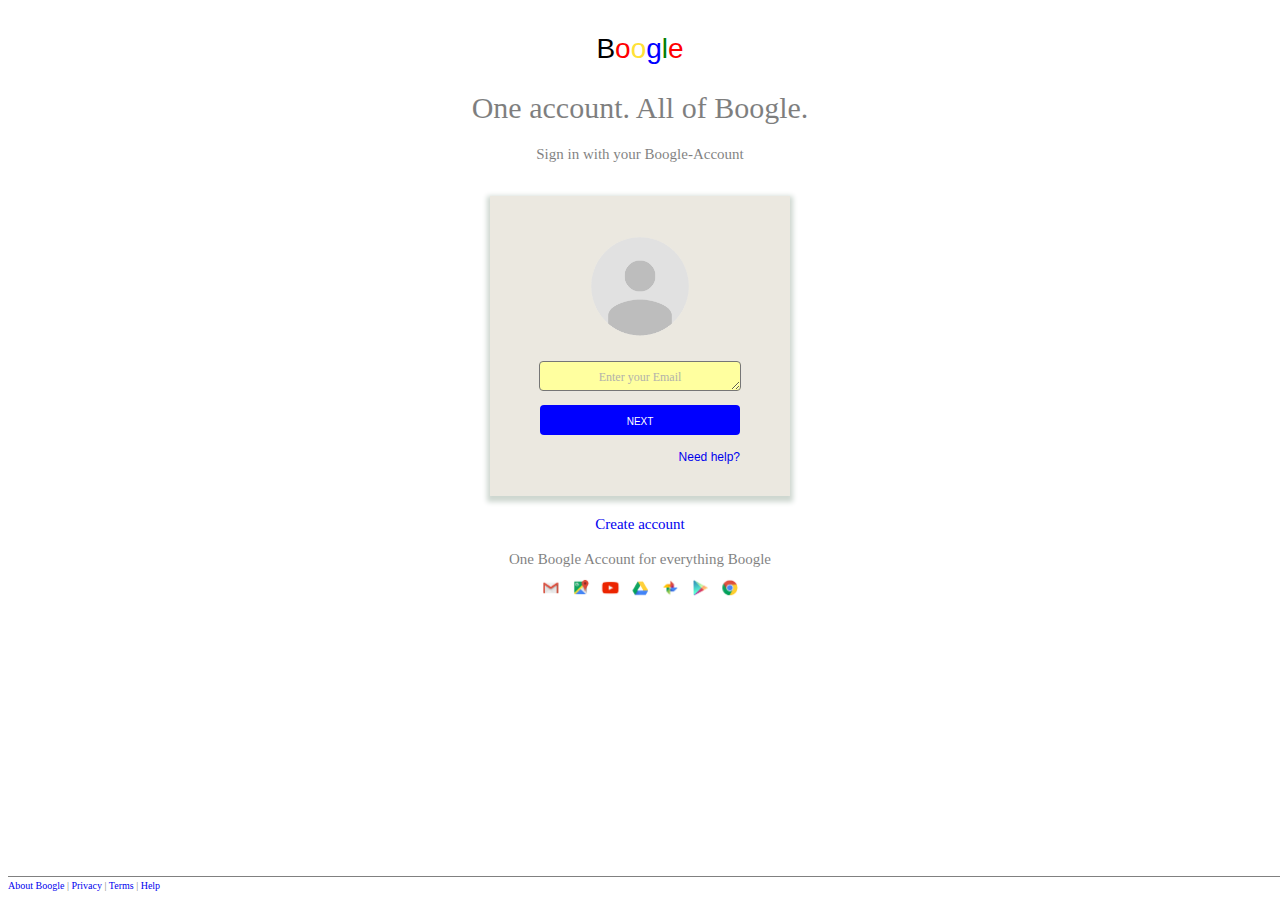
==== 3.3 Boogle Login/index.html @ ed03c240 "boogle 1.0" ====
<!DOCTYPE html>
<html lang="de">
<head>
    <meta charset="UTF-8">
    <meta name="author" content="Michael Reitberger">
    <meta name="description" content="Boogle Login">
    <meta name="keywords" content="Boogle, Search-Engine">
    <title>LOGIN to Boogle</title>
    <link rel="stylesheet" href="stylesheet.css" />
</head>

<body>

    <div id="header" align="center">
        B<span style="color:red">o</span><span style="color:#ffe136">o</span><span style="color:blue">g</span><span style="color:green">l</span><span style="color:red">e</span>
    </div>

    <div id="message1" align="center">
        One account. All of Boogle.
    </div>

    <div class="message2" align="center">
        Sign in with your Boogle-Account
    </div>

    <div id="outer1">
        <div id="boxgrey">
            <div id="inner1" align="center">
                <img src="Userface.png" style="height:100 px; width: 100px; padding: 40px 0px 0px 0px;"/>
            </div>
            <div id="inner2" align="center">
                <textarea id="texta">Enter your Email</textarea>
                <a href="https://upload.wikimedia.org/wikipedia/commons/thumb/5/52/Bundesstra%C3%9Fe_404_number.svg/1200px-Bundesstra%C3%9Fe_404_number.svg.png"><button id="next">NEXT</button></a>
                <div id="linkn">
                <a href="http://static.woxikon.com/images/zitate/2208.gif">Need help?</a>
                </div>
            </div>
        </div>
    </div>

    <div id="accountlink" align="center">
        <a href="https://upload.wikimedia.org/wikipedia/commons/thumb/5/52/Bundesstra%C3%9Fe_404_number.svg/1200px-Bundesstra%C3%9Fe_404_number.svg.png">Create account</a>
    </div>

    <div class="message2" align="center" style="opacity: 1;">
        <span style="opacity: 0.5;">One Boogle Account for everything Boogle</span><br><img src="Logos.png" style="height: 20px; padding: 10px 0px 0px 0px;" align="center" />
    </div>

    <div id="footer">
        <a href="https://upload.wikimedia.org/wikipedia/commons/thumb/5/52/Bundesstra%C3%9Fe_404_number.svg/1200px-Bundesstra%C3%9Fe_404_number.svg.png">About Boogle</a> | <a href="https://upload.wikimedia.org/wikipedia/commons/thumb/5/52/Bundesstra%C3%9Fe_404_number.svg/1200px-Bundesstra%C3%9Fe_404_number.svg.png">Privacy</a> | <a href="https://upload.wikimedia.org/wikipedia/commons/thumb/5/52/Bundesstra%C3%9Fe_404_number.svg/1200px-Bundesstra%C3%9Fe_404_number.svg.png">Terms</a> | <a href="https://upload.wikimedia.org/wikipedia/commons/thumb/5/52/Bundesstra%C3%9Fe_404_number.svg/1200px-Bundesstra%C3%9Fe_404_number.svg.png">Help</a>
    </div>

</body>

</html>
---- 3.3 Boogle Login/stylesheet.css ----
#header {
    background-color: white;
    height: 50px;
    margin: 0 auto;
    padding-top: 25px;
    font-family: sans-serif;
    font-size: 28px;
    font-style: bold;
}

a {
    text-decoration: none;
    }

#message1 {
    background-color: white;
    height: 40px;
    margin: 0 auto;
    padding-top: 8px;
    font-family: Helvetica Neue;
    font-size: 30px;
    color: black;
    opacity: 0.5;
    }

.message2 {
    background-color: white;
    height: 30px;
    margin: 0 auto;
    padding-top: 15px;
    font-family: Helvetica Neue;
    font-size: 15px;
    color: black;
    opacity: 0.5;
    }

#outer1 {
    background-color: white;
    margin: 20px 0px 0px 0px;
    height: 300 px;
}

#boxgrey {
    background-color: #ebe8e0;
    margin: 0 auto;
    height: 300px;
    width: 300px;
    box-shadow: 0px 3px 5px 3px #ced7d0;
}

#inner1 {
    margin: 0 auto;
    height: 150px;
    width: 300px;
    }

#inner2 {
    margin: 0 auto;
    height: 150px;
    width: 300px;
    padding: 15px 0px 0px 0px;
    }

#texta {
    width: 200px;
    height: 20px;
    color: #b2b2ab;
    font-size: 12px;
    font-family: Helvetica Neue;
    text-align: center;
    padding: 8px 0px 0px 0px;
    background-color: #ffff9f;
    border-radius: 4px;
}

#next {
    margin: 10px 0px 0px 0px;
    width: 200px;
    height: 30px;
    color: white;
    font-size: 10px;
    font-family: sans-serif;
    font-style: bold
    text-align: center;
    padding: 3px 0px 0px 0px;
    background-color: blue;
    border: 1px blue;
    border-radius: 4px;
}

#linkn {
    color: blue;
    font-size: 12px;
    font-family: sans-serif;
    text-align: right;
    padding: 15px 50px 0px 0px;
}

#accountlink {
    margin-top: 20px;
    height: 20px;
    width: 100%;
    text-align: center;
    font-size: 15px;
    font-family: Helvetica Neue;
    color: blue;
    font-style: bold;
}

#footer {
    border-top: 1px solid grey;
    padding: 3px 0px 0px 0px;
    font-size: 10px;
    color: grey;
    background-color: white;
    width: 100%;
    height: 20px;
    position: absolute;
    bottom: 0px;
}
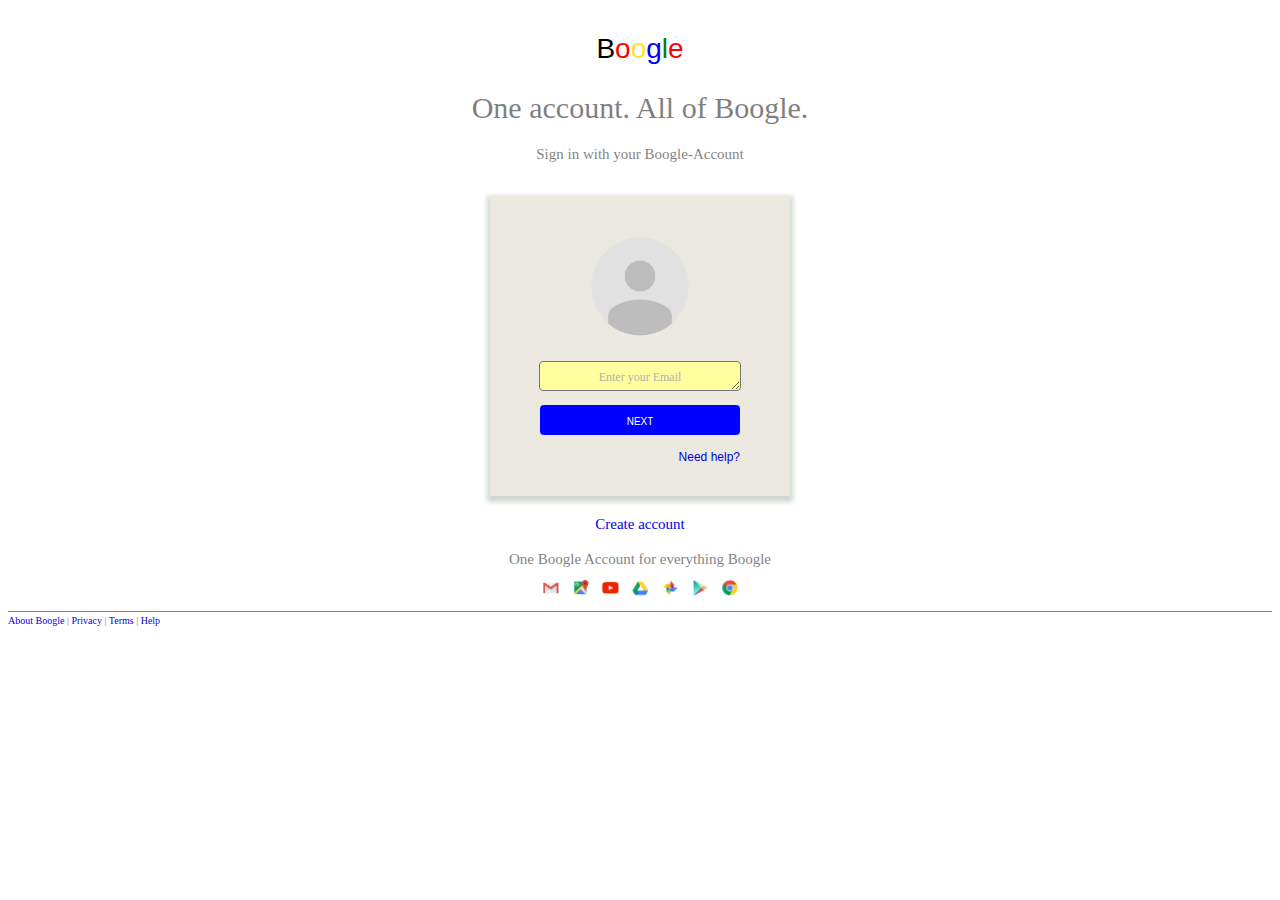
==== commit 0955ff58: "fixed footer in css" ====
--- a/3.3 Boogle Login/index.html
+++ b/3.3 Boogle Login/index.html
@@ -6,7 +6,7 @@
     <meta name="description" content="Boogle Login">
     <meta name="keywords" content="Boogle, Search-Engine">
     <title>LOGIN to Boogle</title>
-    <link rel="stylesheet" href="stylesheet.css" />
+    <link type="text/css" rel="stylesheet" href="stylesheet.css" />
 </head>
 
 <body>
--- a/3.3 Boogle Login/stylesheet.css
+++ b/3.3 Boogle Login/stylesheet.css
@@ -109,12 +109,13 @@
 
 #footer {
     border-top: 1px solid grey;
+    margin-top: 30px;
     padding: 3px 0px 0px 0px;
     font-size: 10px;
     color: grey;
     background-color: white;
     width: 100%;
     height: 20px;
-    position: absolute;
+    position: relative;
     bottom: 0px;
 }